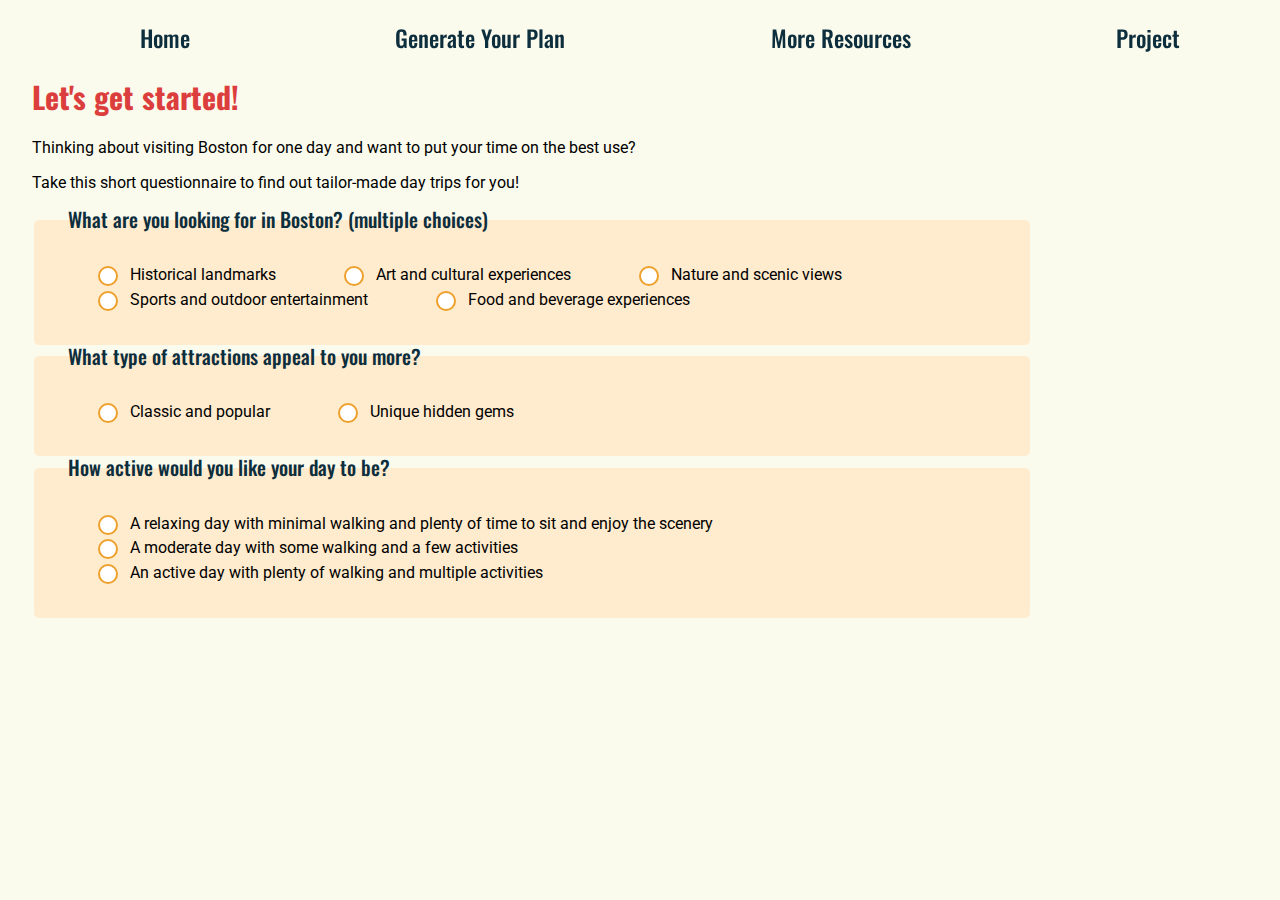
==== generator.html @ d5fc0345 "wip" ====
<!DOCTYPE html>
<html lang="en">
  <head>
    <meta charset="UTF-8" />
    <meta http-equiv="X-UA-Compatible" content="IE=edge" />
    <meta name="viewport" content="width=device-width, initial-scale=1.0" />
    <!-- PUT A TITLE IN HERE -->
    <title>This is the demo</title>
    <!-- PUT A DESCRIPTION IN HERE -->
    <meta name="description" content="describe content of the page here...." />
    <!-- LINK TO NORMALIZE (FOR CONSISTENCY) -->
    <link rel="stylesheet" href="styles.normalize.css" />
    <!-- LINK TO ANY FRAMEWORK STYLES HERE-->
    <!-- LINK TO YOUR STYLES -->
    <link rel="stylesheet" href="styles/styles.css" />
    <!-- LINK TO EXTERNAL JS LIBRARIES HERE -->
    <!-- LINK TO YOUR JS HERE. NOTE THE DEFER ATTRIBUTE. -->
    <script src="scripts/scripts.js" defer></script>
  </head>
  <body class="otherpage">
    <nav class="otherpage">
      <ul>
        <li><a href="index.html">Home</a></li>
        <li><a href="generator.html">Generate Your Plan</a></li>
        <li><a href="resources.html">More Resources</a></li>
        <li><a href="project.html">Project</a></li>
    </ul>
    </nav>
    <main>
        <article id="Generator">
          <div class="description">
            <h2>Let's get started!</h2>
            <p>Thinking about visiting Boston for one day and want to put your time on the best use?</p>
            <p>Take this short questionnaire to find out tailor-made day trips for you!</p>
          </div>
  
          <div class="questions">
            <fieldset>
              <legend class="qtitle"> What are you looking for in Boston? (multiple choices)</legend>
              <input type="checkbox" name="category" id="typehistorical" value="HistoricalLandmarks">
              <label for="typehistorical">Historical landmarks</label>
              <input type="checkbox" name="category" id="typeart" value="ArtandMuseum">
              <label for="typeart">Art and cultural experiences</label>
              <input type="checkbox" name="category" id="typenature" value="Naturalviews">
              <label for="typenature">Nature and scenic views</label>
              <input type="checkbox" name="category" id="typefun" value="Entertainment">
              <label for="typefun">Sports and outdoor entertainment</label>
              <input type="checkbox" name="category" id="typefood" value="FoodandBeverage">
              <label for="typefood">Food and beverage experiences</label>
          </fieldset>

          </div>
  
          <div class="questions">
            <fieldset>
              <legend class="qtitle">
                What type of attractions appeal to you more?</legend>
              <input type="radio" name="typeofattractions" id="typeclassic" value="ClassicandPopular">
              <label for="typeclassic">Classic and popular</label>
              <input type="radio" name="typeofattractions" id="typeunique" value="HiddenGems">
              <label for="typeunique">Unique hidden gems</label>

          </fieldset>
          </div>
  
          <div class="questions">
            <fieldset>
              <legend class="qtitle">
                How active would you like your day to be?
              </legend>
              <input type="radio" name="active" id="relax" value="Relax">
              <label for="relax">A relaxing day with minimal walking and plenty of time to sit and enjoy the scenery</label>
              <input type="radio" name="active" id="moderate" value="Moderate">
              <label for="moderate">A moderate day with some walking and a few activities</label>
              <input type="radio" name="active" id="active" value="VeryActive">
              <label for="active">An active day with plenty of walking and multiple activities</label>

            </fieldset>
          </div>
  
        </article>

        <article class="recommedations">
            <div id="classic-historical">
              <div class="attrationsdes">
              <h3 class="name">Freedom Trail</h3>
              <p><span class="title" >Suggestion durations:</span> 2-3 hours</p>
              <p><span class="title" >Description:</span> 
                Learn about early Boston and U.S. history on this 2.5-mile-long trail that passes through 16 historic locations. 
                Look out for the brick markers—starting in downtown Boston, crossing through the North End, and finishing at the famous Bunker Hill Monument in neighboring Charlestown. You'll pass by notable stops like Faneuil Hall, the Paul Revere House, and the USS Constitution frigate.
                -TripAdvisor
              </p>
              </div>
            <div class="attrationsdes">
              <h3 class="name">John F. Kennedy Presidential Museum & Library</h3>
              <p><span class="title" >Suggestion durations:</span> 2-3 hours</p>
              <p><span class="title" >Description:</span> 
              <p>
                Relive the Kennedy era in this dynamic combination museum and library, where your visit starts with a short film and then leaves you on your own to explore a series of fascinating exhibits, including the Kennedy-Nixon debate, the Cuban Missile Crisis, the space program, 1960s campaign paraphernalia and displays about Jacqueline and other Kennedy family members. The striking, I.M. Pei-designed building overlooks the water and the Boston skyline.
                -TripAdvisor
              </p>
            </div>
            </div>

            <div id="classicart">
              <div class="attrationsdes">
              <h3 class="name">Isabella Stewart Gardner Museum</h3>
              <p><span class="title" >Suggestion durations:</span> 1-2 hours</p>
              <p><span class="title" >Description:</span> 
                A Venetian palace in the middle of Boston, Gardner's home is now a museum displaying her impressive, eclectic collection of European, American and Asian art, including sculpture, paintings, furniture, ceramics and textiles. Visitors can stroll or rest in a spectacular skylit courtyard filled with plants and flowers.
                -TripAdvisor
              </p></div>
              <div class="attrationsdes">
                <h3 class="name">Museum of Fine Arts</h3>
                <p><span class="title" >Suggestion durations:</span> 2-3 hours</p>
                <p><span class="title" >Description:</span> 
                  Boston's oldest, largest and best-known art institution, the MFA houses one of the world's most comprehensive art collections and is renowned for its Impressionist paintings, Asian and Egyptian collections and early American art.
                  -TripAdvisor
                </p>
              </div>
            
            
            
            </div>
  
        </article>
  

  
      </main>
  </body>
  </html>
---- styles/styles.css ----
/* ===== YOUR CSS GOES HERE ===== */
/* ===== START WITH GLOBAL STYLES THEN USE MEDIA QUERIES FOR LAYOUT ADJUSTMENTS ===== */
@import url('https://fonts.googleapis.com/css2?family=Oswald:wght@400;500;600;700&family=Roboto:ital,wght@0,100;0,300;0,400;0,500;0,700;0,900;1,100;1,300;1,400;1,500;1,700;1,900&display=swap');

*,
*::before,
*::after {
  box-sizing: border-box;
}

:root{
    --background-color:#fbfbed;
    --font-color:#000000;
    --title-color:#0d2e3d;
    --title-color-alt:#db3e3d;
    --link-color:#eda12c;
    --title-font:'Oswald', sans-serif;
    --main-font: 'Roboto', sans-serif;
    --main-font-size: 16px;
    --main-font-weight:400;
    --cover-font-size:23px;
    --h2-font-size:30px;
    --h3-font-size: 20px;
    
}

body {
    background-color: var(--background-color);
    line-height: 1.15;
    font-family: var(--main-font);
    margin-left: auto;
    margin-right: auto;
    padding-left: 2rem;
}

body.otherpage article{
    max-width: 1000px;
}

/**index page**/

header{
     margin-top: 30px;


}
header div.container{
    display:flex;
    flex-wrap: nowrap;
    flex-direction: column;
    align-items: center;
    justify-content: center;
    margin-left: auto;
    margin-right: auto;



}
header div.logo{
    display:inline-flex;
    align-items: center;
    max-width: 950px;
    column-gap: 30px;

}

img#logo{
    width: 300px;
    height: auto;

}

img#skyline{
    width: 100%;

}

header h1{
    font-family: var(--title-font);
    color: var(--title-color);
    font-size: 60px;
    margin: 0;

}

header p {
    text-align: center;
    background-color: var(--link-color);
    border-radius: 20px;
    padding: 1em;

}
header p a{
    color: var(--font-color);
    text-decoration: none;
    font-size: var(--cover-font-size);
    white-space: nowrap;
    font-weight: 500;
}

/*nav*/
nav{
    position: fixed;
    left: 0;
    top:0;
    right: 0;
    margin-bottom: 5em;

}



nav ul{
    display: flex;
    flex-wrap: wrap;
    gap: 5px;
    font-size: 25px;
    justify-content: space-around;
}

nav ul li{
    font-size: var(--cover-font-size);
    list-style: none;
}

nav ul li a{
    text-decoration: none;
    color: var(--title-color);
    font-weight: 500;
    font-family: var(--title-font);
}

nav ul li a:hover{
    color: var(--link-color);
}
/*
footer p{
    font-family: var(--title-font);
    color: var(--title-color-alt);
    text-align: center;
}
*/

/*generator*/
nav.otherpage{
    margin: bottom 2em;
    text-align: center;
}
article.recommedations{
    display: none;
}
article#Generators{
    display:grid;
    place-content: center;
    height: 100vh;
}
h2{
    font-family: var(--title-font);
    font-size: var(--h2-font-size);
    color: var(--title-color-alt);
}
p{
    font-size: var(--main-font-size);
}
legend{
    font-weight: 500;
    font-family: var(--title-font);
    color: var(--title-color);
    font-size:var(--h3-font-size);
}

fieldset{
    border: none;
    background-color:blanchedalmond;
    padding: 2em;
    border-radius: 5px;
}



input[type=checkbox],input[type=radio]{
    display: none;
}

label {
    display: inline-block;
    position: relative;
    margin: 0.2em 2em;
    padding-left: 2em;
    cursor: pointer;
}

label::before{
    content: "";
    display: inline-block;
    position: absolute;
    width: 20px;
    height: 20px;
    border-radius: 50%; 
    left: 0;
    top:0;
    background-color: white;
    border: 2px solid var(--link-color);
}

input[type="checkbox"]:checked + label::before {
    background-color: var(--link-color); 

  }

input[type="radio"]:checked + label::before {
    background-color: var(--link-color); 

  }

div.description{
    margin-top: 5rem;
}
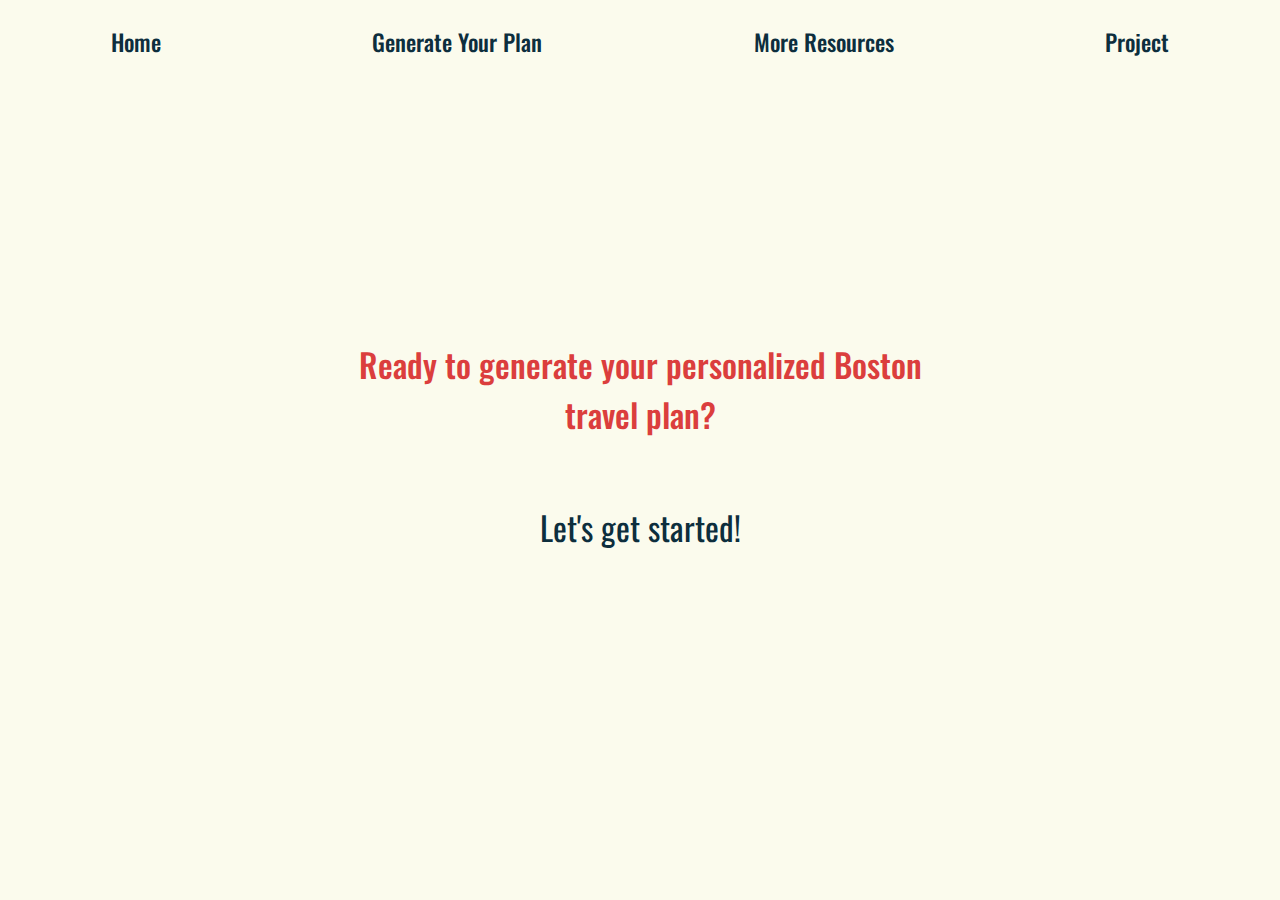
==== commit cc61c9b3: "wip" ====
--- a/generator.html
+++ b/generator.html
@@ -17,72 +17,133 @@
     <!-- LINK TO YOUR JS HERE. NOTE THE DEFER ATTRIBUTE. -->
     <script src="scripts/scripts.js" defer></script>
   </head>
-  <body class="otherpage">
-    <nav class="otherpage">
+    <nav>
       <ul>
         <li><a href="index.html">Home</a></li>
         <li><a href="generator.html">Generate Your Plan</a></li>
         <li><a href="resources.html">More Resources</a></li>
         <li><a href="project.html">Project</a></li>
-    </ul>
+      </ul>
+
     </nav>
+  <body>
     <main>
         <article id="Generator">
-          <div class="description">
-            <h2>Let's get started!</h2>
-            <p>Thinking about visiting Boston for one day and want to put your time on the best use?</p>
-            <p>Take this short questionnaire to find out tailor-made day trips for you!</p>
-          </div>
-  
-          <div class="questions">
-            <fieldset>
-              <legend class="qtitle"> What are you looking for in Boston? (multiple choices)</legend>
-              <input type="checkbox" name="category" id="typehistorical" value="HistoricalLandmarks">
-              <label for="typehistorical">Historical landmarks</label>
-              <input type="checkbox" name="category" id="typeart" value="ArtandMuseum">
-              <label for="typeart">Art and cultural experiences</label>
-              <input type="checkbox" name="category" id="typenature" value="Naturalviews">
-              <label for="typenature">Nature and scenic views</label>
-              <input type="checkbox" name="category" id="typefun" value="Entertainment">
-              <label for="typefun">Sports and outdoor entertainment</label>
-              <input type="checkbox" name="category" id="typefood" value="FoodandBeverage">
-              <label for="typefood">Food and beverage experiences</label>
-          </fieldset>
-
-          </div>
-  
-          <div class="questions">
+          <div class="questionnarire">
+            <fieldset>
+              <legend>Ready to generate your personalized Boston travel plan?</legend>
+              <div class="btn"> <button type ="button" class="next">Let's get started!</button></div>
+             
+            </fieldset>
+
             <fieldset>
               <legend class="qtitle">
-                What type of attractions appeal to you more?</legend>
-              <input type="radio" name="typeofattractions" id="typeclassic" value="ClassicandPopular">
-              <label for="typeclassic">Classic and popular</label>
-              <input type="radio" name="typeofattractions" id="typeunique" value="HiddenGems">
-              <label for="typeunique">Unique hidden gems</label>
-
-          </fieldset>
-          </div>
-  
-          <div class="questions">
+                How much time do you have for your one-day trip to Boston?
+              </legend>
+              <div class="question_container">
+                <input type="radio" name="start" id="halfday" value="halfday">
+                <label for="halfday">Half day</label>
+                <input type="radio" name="start" id="fullday" value="fullday">
+                <label for="fullday">Full day</label>
+              </div>
+                <div class="btn">
+                  <button type ="button" class="back" >Back</button>
+                  <button type ="button" class="next">Next</button>
+              </div>
+            </fieldset>
+
+            
+            <fieldset>
+              <legend class="qtitle"> What is your main reason for visiting Boston?</legend>
+              <div class="question_container">
+                <input type="radio" name="category" id="typehistorical" value="HistoricalLandmarks">
+                <label for="typehistorical">Visiting historical landmarks</label>
+                <input type="radio" name="category" id="typeart" value="Art">
+                <label for="typeart">Enjoying art and culture scenes</label>
+                <input type="radio" name="category" id="typenature" value="Nature">
+                <label for="typenature">Embracing nature</label>
+                <input type="radio" name="category" id="typefun" value="Entertainment">
+                <label for="typefun">Attending entertainment activities</label>
+              </div>
+                <div class="btn">
+                  <button type ="button" class="back" >Back</button>
+                  <button type ="button" class="next">Next</button>
+                </div>
+            </fieldset>
+            
             <fieldset>
               <legend class="qtitle">
-                How active would you like your day to be?
+                How do you prefer to explore a new destination?
               </legend>
-              <input type="radio" name="active" id="relax" value="Relax">
-              <label for="relax">A relaxing day with minimal walking and plenty of time to sit and enjoy the scenery</label>
-              <input type="radio" name="active" id="moderate" value="Moderate">
-              <label for="moderate">A moderate day with some walking and a few activities</label>
-              <input type="radio" name="active" id="active" value="VeryActive">
-              <label for="active">An active day with plenty of walking and multiple activities</label>
-
-            </fieldset>
+              <div class="question_container">
+                <input type="radio" name="explore" id="depth" value="depth">
+                <label for="depth">Explore 1-2 spots in depth</label>
+                <input type="radio" name="explore" id="variety" value="variety">
+                <label for="variety">Explore various sites if possible</label>
+              </div>
+                <div class="btn">
+                  <button type ="button" class="back" >Back</button>
+                  <button type ="button" class="next">Next</button>
+              </div>            
+            </fieldset>
+
+            <fieldset>
+              <legend class="qtitle">
+                What is your ideal travel style?
+              </legend>
+              <div class="question_container">
+                <input type="radio" name="style" id="relaxing" value="personal">
+                <label for="relaxing">Relaxing and personal</label>
+                <input type="radio" name="style" id="lively" value="lively">
+                <label for="lively">Lively and interactive</label>
+              </div>
+                <div class="btn">
+                  <button type ="button" class="back" >Back</button>
+                  <button type ="button" class="next">Next</button>
+              </div>            
+            </fieldset>
+
+            <fieldset>
+              <legend class="qtitle">
+                What type of the following attractions appeal to you most?</legend>
+              <div class="question_container">
+                <input type="radio" name="preferences" id="classic" value="classic">
+                <label for="classic">Classic must-visit places</label>
+                <input type="radio" name="preferences" id="niche" value="niche">
+                <label for="niche">Off-beaten paths and hidden gems</label>
+              </div>
+                <div class="btn">
+                  <button type ="button" class="back" >Back</button>
+                  <button type ="button"class="next">Next</button>
+                </div>
+              </fieldset>
+
+              <fieldset>
+                <legend class="qtitle">
+                  Are you looking for family-friendly places?</legend>
+                <div class="question_container">
+                  <input type="radio" name="family" id="family" value="family">
+                  <label for="family">Yes</label>
+                  <input type="radio" name="family" id="adult" value="adult">
+                  <label for="adult">No</label>
+                </div>
+                  <div class="btn">
+                    <button type ="button" class="back" >Back</button>
+                    <button type ="button"class="submit">Submit</button>
+                  </div>
+          
+            </fieldset>
+
+
           </div>
   
         </article>
 
-        <article class="recommedations">
-            <div id="classic-historical">
-              <div class="attrationsdes">
+        <article>
+          <h2 class="recommendations">Enjoy your trip</h2>
+          <div class="spotscontainer">
+            <div id="FreedomTrail">
+              <img class="recommendations" src="images/Boston-Old-State-House.jpg" alt="antique church by the road">
               <h3 class="name">Freedom Trail</h3>
               <p><span class="title" >Suggestion durations:</span> 2-3 hours</p>
               <p><span class="title" >Description:</span> 
@@ -90,39 +151,181 @@
                 Look out for the brick markers—starting in downtown Boston, crossing through the North End, and finishing at the famous Bunker Hill Monument in neighboring Charlestown. You'll pass by notable stops like Faneuil Hall, the Paul Revere House, and the USS Constitution frigate.
                 -TripAdvisor
               </p>
-              </div>
-            <div class="attrationsdes">
+            </div>
+           
+            <div id="JFK">
+              <img src="images/john-f-kennedy-presidential.jpg" alt="beautiful white architecture under blue sky" class="recommendations">
               <h3 class="name">John F. Kennedy Presidential Museum & Library</h3>
               <p><span class="title" >Suggestion durations:</span> 2-3 hours</p>
               <p><span class="title" >Description:</span> 
-              <p>
-                Relive the Kennedy era in this dynamic combination museum and library, where your visit starts with a short film and then leaves you on your own to explore a series of fascinating exhibits, including the Kennedy-Nixon debate, the Cuban Missile Crisis, the space program, 1960s campaign paraphernalia and displays about Jacqueline and other Kennedy family members. The striking, I.M. Pei-designed building overlooks the water and the Boston skyline.
+              Relive the Kennedy era in this dynamic combination museum and library, where your visit starts with a short film and then leaves you on your own to explore a series of fascinating exhibits, including the Kennedy-Nixon debate, the Cuban Missile Crisis, the space program, 1960s campaign paraphernalia and displays about Jacqueline and other Kennedy family members. The striking, I.M. Pei-designed building overlooks the water and the Boston skyline.
                 -TripAdvisor
               </p>
-            </div>
-            </div>
-
-            <div id="classicart">
-              <div class="attrationsdes">
+              </div>
+
+            <div id="USS">
+                <img src="images/uss.jpg" alt="" class="recommendations">
+                <h3 class="name">USS Constitution Museum</h3>
+                <p><span class="title" >Suggestion durations:</span> 1-2 hours</p>
+                <p><span class="title" >Description:</span> 
+                  At the USS Constitution Museum you don't just learn about history, you EXPERIENCE it! Furl a a sail, fire a cannon, and scrub the decks to learn what life was like at sea over 200 years ago. Located across from the ship in the historic Charlestown Navy Yard. The Museum is private non-profit Museum and is operated separately from USS Constitution (the Ship).
+                  -TripAdvisor
+            </p></div>
+
+            <div id="Isabella">
+              <img src="images/Story_About_Construction_02.jpg" alt="Antique plant atrium" class="recommendations">
               <h3 class="name">Isabella Stewart Gardner Museum</h3>
               <p><span class="title" >Suggestion durations:</span> 1-2 hours</p>
               <p><span class="title" >Description:</span> 
                 A Venetian palace in the middle of Boston, Gardner's home is now a museum displaying her impressive, eclectic collection of European, American and Asian art, including sculpture, paintings, furniture, ceramics and textiles. Visitors can stroll or rest in a spectacular skylit courtyard filled with plants and flowers.
                 -TripAdvisor
-              </p></div>
-              <div class="attrationsdes">
-                <h3 class="name">Museum of Fine Arts</h3>
-                <p><span class="title" >Suggestion durations:</span> 2-3 hours</p>
-                <p><span class="title" >Description:</span> 
-                  Boston's oldest, largest and best-known art institution, the MFA houses one of the world's most comprehensive art collections and is renowned for its Impressionist paintings, Asian and Egyptian collections and early American art.
-                  -TripAdvisor
-                </p>
-              </div>
-            
-            
-            
-            </div>
-  
+            </p></div>
+
+            <div id="MFA">
+              <img src="images/MFA.jpg" alt="art galleries inside" class="recommendations">
+              <h3 class="name">Museum of Fine Arts</h3>
+              <p><span class="title" >Suggestion durations:</span> 2-3 hours</p>
+              <p><span class="title" >Description:</span> 
+                Boston's oldest, largest and best-known art institution, the MFA houses one of the world's most comprehensive art collections and is renowned for its Impressionist paintings, Asian and Egyptian collections and early American art.
+                -TripAdvisor
+              </p>
+              </div>
+
+            <div id="HarvardArt">
+              <img src="images/mainimage_gallery_harvard.jpg" alt="art gallery corridor with marble sculptures" class="recommendations">
+              <h3 class="name">Harvard Art Museum</h3>
+              <p><span class="title" >Suggestion durations:</span> 1-2 hours</p>
+              <p><span class="title" >Description:</span> 
+                The Harvard Art Museums, among the world's leading art institutions, comprise three museums (the Fogg, Busch-Reisinger, and Arthur M. Sackler Museums) all under one roof. Masterpieces among our more than a quarter million works include works by Vincent van Gogh, Claude Monet, Georgia O’Keefe, and Jackson Pollock; contemporary works by internationally recognized artists such as Kara Walker, Ai Weiwei, and Kerry James Marshall; and an array of remarkable objects from ancient cultures in the Mediterranean, Near East, and Far East. Our special exhibitions give us the chance to showcase an even wider range of works spanning diverse media, genres, and eras.
+                -TripAdvisor
+              </p>
+              </div>
+            
+            
+            <div id="BosCommon">
+              <img src="images/bospar-boston-common.jpg" alt="" class="recommendations">
+              <h3 class="name">Boston Common</h3>
+              <p><span class="title" >Suggestion durations:</span> 1-2 hours</p>
+              <p><span class="title" >Description:</span> 
+                Whether it's a summer picnic in the grass or winter ice-skating on Frog Pond, Boston's oldest public park is the perfect escape from the bustle of the city.
+                -TripAdvisor
+                </p></div>
+
+
+            <div id="PublicGarden">
+              <img src="images/bostoncommon.jpg" alt="park in fall" class="recommendations">
+              <h3 class="name">Boston Public Garden</h3>
+              <p><span class="title" >Suggestion durations:</span> 1-2 hours</p>
+              <p><span class="title" >Description:</span> 
+                This Frederick Law Olmsted-designed park, famous for its Swan Boats, has over 600 varieties of trees and an ever-changing array of flowers. It is America's first public garden.
+                -TripAdvisor
+                </p>
+            </div>
+
+            <div id="Fenway">
+              <img src="images/fenwaypark.jpg" alt="" class="recommendations">
+              <h3 class="name">Fenway Park</h3>
+              <p><span class="title" >Suggestion durations:</span> More than 3 hours</p>
+              <p><span class="title" >Description:</span> 
+                Hallowed ground to baseball fans, this century-old ballpark is the home field of the Boston Red Sox. Fans often flock to Fenway Park to catch a game over beer and hot dogs—the game season typically runs from April through October. You might want to stay till at least the eighth inning to sing “Sweet Caroline” with the crowd. The stadium is also home to the iconic Green Monster wall, a 37-foot-tall left-field wall. 
+                -TripAdvisor
+                </p>
+            </div>
+
+            <div id="TD">
+              <img src="images/boston-td-garden.jpg" alt="crowded stadium" class="recommendations">
+              <h3 class="name">TD Garden</h3>
+              <p><span class="title" >Suggestion durations:</span> More than 3 hours</p>
+              <p><span class="title" >Description:</span> 
+                As New England's largest sports and entertainment arena, TD Garden is the home of the storied NHL's Boston Bruins and NBA's Boston Celtics franchises and hosts over 3.5 million people a year at its world-renowned concerts, sporting events, family shows, wrestling, and ice shows.
+                -TripAdvisor
+                </p>
+            </div>
+
+            <div id="NewEngland">
+              <img src="/images/newengland.jpg" alt="fish in green water" class="recommendations">
+              <h3 class="name">New England Aquarium</h3>
+              <p><span class="title" >Suggestion durations:</span> 1-2 hours</p>
+              <p><span class="title" >Description:</span> 
+                Hallowed ground to baseball fans, this century-old ballpark is the home field of the Boston Red Sox. Fans often flock to Fenway Park to catch a game over beer and hot dogs—the game season typically runs from April through October. You might want to stay till at least the eighth inning to sing “Sweet Caroline” with the crowd. The stadium is also home to the iconic Green Monster wall, a 37-foot-tall left-field wall. 
+                -TripAdvisor
+                </p>
+            </div>
+
+
+            <div id="Children">
+              <img src="images/Boston-Seaport-Places_Boston-Childrens-Museum_01_-¬Karin_Hansen.jpg" alt="modern museum by sea" class="recommendations">
+              <h3 class="name">Boston Children's Museum</h3>
+              <p><span class="title" >Suggestion durations:</span> 1-2 hours</p>
+              <p><span class="title" >Description:</span> 
+                Highlights of this interactive museum include the "Science Playground," featuring giant soap bubble-making tools and the "New Balance Climb," which teaches kids the laws of physics while navigating through a two-story-high maze.
+                -TripAdvisor
+                </p>
+            </div>
+
+            <div id="TeaParty">
+              <img src="images/dump-the-tea-into-the.jpg" alt="people playing on the boat" class="recommendations">
+              <h3 class="name">Boston Tea Party Ships & Museum</h3>
+              <p><span class="title" >Suggestion durations:</span> 1-2 hours</p>
+              <p><span class="title" >Description:</span> 
+                Sneak in another teachable moment by taking the kids to see this vessel and museum. Kids will appreciate touring an 18th-century ship (shiver-me-timbers!) and adults can dive into the Revolutionary history documented here—or take a breather in the tea room.
+                -Maria Hart
+                </p>
+            </div>
+
+            <div id="Arnold">
+              <img src="images/AA-Beech-Path-Spring-Jon-Hetman.jpg" alt="spring path with blossom" class="recommendations">
+              <h3 class="name">Arnold Arboretum</h3>
+              <p><span class="title" >Suggestion durations:</span> 1-2 hours</p>
+              <p><span class="title" >Description:</span> 
+                The Arnold Arboretum is another place of beauty within the city. While America's oldest public arboretum is a popular destination among tourists and locals alike, you won't feel crowded here. The 265 acres of sprawling trees, trails, shrubs, and vines will provide the breath of fresh air you were looking for.
+                -TripAdvisor
+                </p>
+            </div>
+
+            <div id="Library">
+              <img src="images/publiclib.jpg" alt="" class="recommendations">
+              <h3 class="name">Boston Public Library</h3>
+              <p><span class="title" >Suggestion durations:</span> 1-2 hours</p>
+              <p><span class="title" >Description:</span> 
+                The main branch of the Boston Public Library opened in 1852 as the first free, publicly-funded municipal library in America. The library, which is listed on the National Register of Historic Places, houses over 20 million items. Enjoy a free tour of the building to learn about its history and marvel at the treasured artworks and architecture that spans three centuries. 
+                -TripAdvisor
+            </p></div>
+
+            <div id="Bookshop">
+              <img src="images/bookstore.jpg" alt="industrial-style outdoor book bazaar" class="recommendations">
+              <h3 class="name">Brattle Book Shop of Boston</h3>
+              <p><span class="title" >Suggestion durations:</span> 1-2 hours</p>
+              <p><span class="title" >Description:</span> 
+                The country's oldest antiquarian bookstore, the Brattle has over 200,000 used and out-of-print books, magazines and more.
+                -TripAdvisor
+            </p></div>
+
+            <div id="SoWa">
+              <img src="images/sowa.jpg" alt="" class="recommendations">
+              <h3 class="name">SoWa Art + Design District</h3>
+              <p><span class="title" >Suggestion durations:</span> More than 3 hours</p>
+              <p><span class="title" >Description:</span> 
+                If Boston was a person, SoWa would be its creative side. Its independent streak. Its curiosity. Because here imagination has created a corner of the city filled with the eclectic and the unexpected. Where one-of-a-kind restaurants, galleries, and small business are run by one-of-a-kind people. Where food is sold by farmers, beer sold from barns, and art is sold where art is made. People don’t just visit SoWa. They live it. They taste it. They experience it. Explore your creative side. Explore SoWa. Originally derived from a shortening of "South of Washington," SoWa spans the area from East Brookline Street to East Berkeley Street and from Shawmut Ave to Albany Street.
+                -TripAdvisor
+            </p></div>
+
+            <div id="Greenway">
+              <img src="images/rose.jpg" alt="" class="recommendations">
+              <h3 class="name">Rose Kennedy Greenway</h3>
+              <p><span class="title" >Suggestion durations:</span> 1-2 hours</p>
+              <p><span class="title" >Description:</span> 
+                The Rose Kennedy Greenway, a roof garden atop a highway tunnel, is a contemporary public park in the heart of Boston. The non-profit Greenway Conservancy maintains, programs, finances, and improves the 1.5-mile Greenway on behalf of the public. The Greenway welcomes millions of visitors annually, and the Conservancy has won numerous awards for our organic landscape care, public art, and programming.
+                -TripAdvisor
+            </p></div>
+
+
+
+
+            
+
+         
+          </div>
         </article>
   
 
--- a/styles/styles.css
+++ b/styles/styles.css
@@ -14,82 +14,97 @@
     --title-color:#0d2e3d;
     --title-color-alt:#db3e3d;
     --link-color:#eda12c;
+    --card-link-color: #a29eb1;
+    --card-link-color2:#efa7a7;
     --title-font:'Oswald', sans-serif;
     --main-font: 'Roboto', sans-serif;
     --main-font-size: 16px;
     --main-font-weight:400;
     --cover-font-size:23px;
-    --h2-font-size:30px;
-    --h3-font-size: 20px;
+    --h2-font-size:33px;
+    --h3-font-size: 22px;
     
 }
 
 body {
     background-color: var(--background-color);
-    line-height: 1.15;
+    line-height: 1.5;
     font-family: var(--main-font);
+    font-weight: var(--main-font-weight);
+    margin-top: 0;
+
+}
+
+main{
+    padding: 1rem;
+    padding-top: 0;
+    max-width: 1000px;
     margin-left: auto;
     margin-right: auto;
-    padding-left: 2rem;
-}
-
-body.otherpage article{
-    max-width: 1000px;
 }
 
 /**index page**/
 
-header{
-     margin-top: 30px;
-
-
-}
+
 header div.container{
     display:flex;
     flex-wrap: nowrap;
     flex-direction: column;
+    gap: 50px;
     align-items: center;
-    justify-content: center;
-    margin-left: auto;
-    margin-right: auto;
-
-
-
-}
-header div.logo{
-    display:inline-flex;
-    align-items: center;
-    max-width: 950px;
-    column-gap: 30px;
-
-}
+    place-content: center;
+    background-image:url("/images/skyline-02.png"); 
+    background-position: bottom;
+    background-size: cover;
+    height: 100vh;
+    margin: 0;
+    padding: 0;
+    animation: slide-background 20s infinite linear;
+    overflow: hidden;
+
+}
+
+@keyframes slide-background {
+    from {
+      background-position: 0 0;
+    }
+    to {
+      background-position: 1700px 0;
+    }
+  }
+
 
 img#logo{
     width: 300px;
-    height: auto;
-
-}
-
-img#skyline{
-    width: 100%;
-
-}
+    padding-right: 15px;
+
+}
+
+
 
 header h1{
     font-family: var(--title-font);
     color: var(--title-color);
-    font-size: 60px;
+    font-size: 50px;
     margin: 0;
+    max-width: 630px;
+    text-align: center;
 
 }
 
 header p {
     text-align: center;
     background-color: var(--link-color);
-    border-radius: 20px;
-    padding: 1em;
-
-}
+    border-radius: 15px;
+    padding: 1rem;
+    transition: 0.3s ease-in-out;
+
+}
+
+header p:hover{
+    transform: scale(1.03, 1.03);
+}
+
 header p a{
     color: var(--font-color);
     text-decoration: none;
@@ -98,24 +113,30 @@
     font-weight: 500;
 }
 
+
 /*nav*/
 nav{
-    position: fixed;
-    left: 0;
-    top:0;
-    right: 0;
-    margin-bottom: 5em;
-
-}
-
-
+    text-align: center;
+    position: sticky;
+    top: 0;
+    width: 100%;
+
+    margin: 0;
+    padding:0;
+    z-index:2;
+    background-color: var(--background-color);
+
+}
 
 nav ul{
     display: flex;
     flex-wrap: wrap;
     gap: 5px;
     font-size: 25px;
+    padding-left: 0;
     justify-content: space-around;
+
+    
 }
 
 nav ul li{
@@ -133,6 +154,18 @@
 nav ul li a:hover{
     color: var(--link-color);
 }
+
+img.nav{
+    width: 40px;
+
+}
+a.inline{
+    color: black
+}
+
+a.inline:hover{
+    color:var(--link-color)
+}
 /*
 footer p{
     font-family: var(--title-font);
@@ -142,79 +175,339 @@
 */
 
 /*generator*/
-nav.otherpage{
-    margin: bottom 2em;
-    text-align: center;
-}
-article.recommedations{
+
+h2{
+    font-family: var(--title-font);
+    font-size: var(--h2-font-size);
+    color: var(--title-color-alt);
+    margin-top:0;
+}
+
+h2.recommendations{
+    text-align: center;
+}
+p{
+    font-size: var(--main-font-size);
+}
+
+legend{
+    font-weight: 500;
+    font-family: var(--title-font);
+    color: var(--title-color-alt);
+    font-size:var(--h2-font-size);
+    text-align: center;
+
+
+}
+
+div.questionnarire{
+    display: grid;
+    place-content: center;
+    margin:0;
+    padding: 0;
+    height: 85vh;
+}
+
+fieldset{
+    padding: 2rem;
+    border: 1px solid var(--title-color-alt);
+    max-width: 700px;
+
+
+}
+
+fieldset:first-child{
+    border:none;
+
+}
+
+fieldset:first-child div.btn{
+    display: block;
+    text-align: center;
+
+}
+
+button.next:first-child{
+    font-size: var(--h2-font-size);
+
+    padding: 1rem;
+    border-radius: 15px;
+    color: var(--title-color);
+}
+/*
+div.question_container{
+    display: grid;
+    grid-template-columns: 1fr 1fr;
+    grid-gap: 20px;
+    
+}
+*/
+div.question_container{
+    display: flex;
+    flex-wrap: wrap;
+    gap: 10px;
+
+    flex-direction: column;
+    align-items: center;
+    margin-top: 2rem;
+    margin-bottom: 2rem;
+
+ 
+}
+
+div.btn{
+    display: flex;
+    justify-content: center;
+    gap: 15px;
+
+}
+
+button.next, button.back, button.submit{
+    border: none;
+    font-size: var(--h3-font-size);
+    font-family: var(--title-font);
+    background-color: transparent;
+    margin-top: 1rem;
+    cursor: pointer;
+    color: var(--title-color-alt);
+}
+
+
+input[type=radio], input[type=checkbox]{
     display: none;
-}
-article#Generators{
+
+}
+
+
+label {
+    padding: 0.5rem 1rem;
+    cursor: pointer;
+    border-radius: 15px;
+    font-weight: 500;
+    color: var(--title-color);
+    font-size: var(--h3-font-size);
+    text-align: center;
+
+
+}
+
+input[type="checkbox"]:checked + label{
+    background-color: var(--link-color); 
+    border: none;
+
+  }
+
+input[type="radio"]:checked + label{
+    background-color: var(--link-color); 
+    border: none;
+
+  }
+
+
+/*recommendations*/
+h3.name{
+    font-family: var(--title-font);
+    font-size: var(--h3-font-size);
+    color: var(--title-color-alt);
+
+}
+span.title{
+    font-weight: 600;
+    color: var(--title-color);
+    
+}
+article.recommendations h2{
+    text-align: center;
+}
+
+div.spotscontainer div{
+    display: flex;
+    flex-direction: column;
+    gap: 10px;
+    margin-bottom: 2rem;
+    border: 1px solid var(--title-color-alt);
+    padding: 1.5rem;
+    max-width: 800px;
+    margin-left: auto;
+    margin-right: auto;
+    
+}
+
+article.recommendations div h3, article.recommendations div p, article.recommendations div img{
+    margin: 0;
+}
+
+img.recommendations{
+    width: 100%;
+    height: 200px;
+    object-fit: cover;
+    object-position: center;
+}
+
+/**Resources**/
+article.resources{
+    max-width: 900px;
+    margin-left: auto;
+    margin-right: auto;
+}
+
+.description h2, div.files h2{
+    text-align: center;
+    margin-top: 3rem;
+}
+
+
+.description p{
+    margin: 0;
+}
+ul.cards{
+    display: grid;
+    grid-template-columns: repeat(auto-fill, minmax(300px, 1fr));
+    gap: 2rem;
+    row-gap: 3rem;
+    padding-left: 0;
+}
+
+
+li.cardcontent{
+    list-style: none;
+    transition: 0.3s ease-in-out;
+    position:relative;
+    display:grid;
+    height: 200px;
+}
+
+li.cardcontent a{
+    text-decoration: none;
     display:grid;
     place-content: center;
-    height: 100vh;
-}
-h2{
-    font-family: var(--title-font);
-    font-size: var(--h2-font-size);
-    color: var(--title-color-alt);
-}
-p{
-    font-size: var(--main-font-size);
-}
-legend{
-    font-weight: 500;
-    font-family: var(--title-font);
-    color: var(--title-color);
-    font-size:var(--h3-font-size);
-}
-
-fieldset{
-    border: none;
-    background-color:blanchedalmond;
-    padding: 2em;
-    border-radius: 5px;
-}
-
-
-
-input[type=checkbox],input[type=radio]{
-    display: none;
-}
-
-label {
-    display: inline-block;
-    position: relative;
-    margin: 0.2em 2em;
-    padding-left: 2em;
-    cursor: pointer;
-}
-
-label::before{
-    content: "";
-    display: inline-block;
+
+
+}
+
+li.cardcontent:hover{
+    transform: scale(1.03, 1.03);
+}
+
+h2.cardh3{
+    color:whitesmoke;
+    padding: 1rem;
     position: absolute;
-    width: 20px;
-    height: 20px;
-    border-radius: 50%; 
     left: 0;
     top:0;
-    background-color: white;
-    border: 2px solid var(--link-color);
-}
-
-input[type="checkbox"]:checked + label::before {
-    background-color: var(--link-color); 
-
+}
+
+p.travelguide {
+    position: absolute;
+    bottom: 0;
+    left: 0;
+    background-color: var(--title-color-alt);
+    color: white;
+    font-size: 16px;
+    padding: 0.5rem 1rem;
   }
 
-input[type="radio"]:checked + label::before {
-    background-color: var(--link-color); 
-
+p.type {
+    position: absolute;
+    bottom: 0;
+    left: 0;
+    background-color: var(--link-color);
+    color: white;
+    font-size: 16px;
+    padding: 0.5rem 1rem;
   }
 
-div.description{
-    margin-top: 5rem;
-}
-  
-
+p.food {
+    position: absolute;
+    bottom: 0;
+    left: 0;
+    background-color: rgb(16, 16, 108);
+    color: white;
+    font-size: 16px;
+    padding: 0.5rem 1rem;
+  }
+
+img.card{
+    width: 100%;
+    height: 110%;
+    object-fit: cover;
+    position: absolute;
+    top:0;
+
+    z-index: -1;
+
+}
+
+
+div.filecontainer{
+    display: grid;
+    grid-template-columns: 1fr 1fr 1fr;
+    gap: 10px;
+    align-items: center;
+}
+
+a.file{
+    border: var(--title-color-alt) 1px solid;
+    transition: 0.3s ease-in-out;
+    font-family: var(--title-font);
+    font-size: var(--h2-font-size);
+    text-decoration: none;
+    font-weight: 700;
+    color: var(--title-color-alt);
+    padding: 1rem;
+    text-align: center;
+
+}
+
+a.file:hover{
+    border: var(--title-color-alt) 1px solid;
+    background-color: var(--title-color-alt);
+    color:white;
+    transform: scale(1.03, 1.03);
+
+}
+
+article.project{
+    max-width: 900px;
+    margin-left: auto;
+    margin-right: auto;
+    display: grid;
+    place-content: center;
+    height: 80vh;
+    row-gap: 20px;
+
+}
+
+div.bg{
+    margin-top: 0;
+    align-self: start;
+}
+div.bg img{
+    width: 100%;
+
+}
+
+/*
+@media screen and (max-width:620px) {
+    div.card_container{
+        min-width:470px;
+    }
+    div.large_container{
+        display: grid;
+        place-content: center;
+    }
+}
+
+
+button.readmore{
+
+    border-radius: 20px;
+    padding: 0.5rem;
+    font-family: var(--title-font);
+    font-size: var(--h3-font-size);
+    margin-bottom: 10px;
+    width: 90%;
+
+}
+*/
+
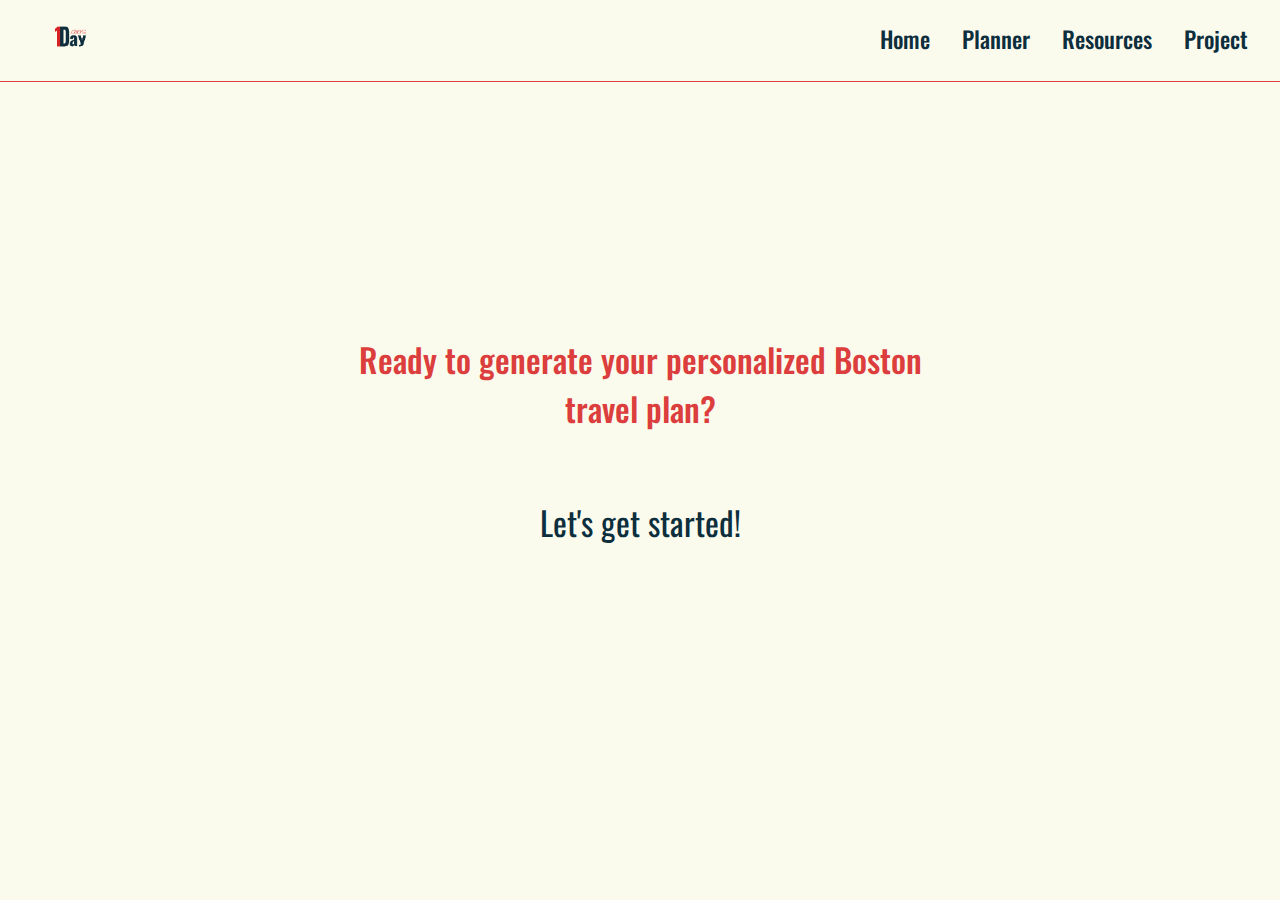
==== commit 5810ef46: "wip" ====
--- a/generator.html
+++ b/generator.html
@@ -17,15 +17,23 @@
     <!-- LINK TO YOUR JS HERE. NOTE THE DEFER ATTRIBUTE. -->
     <script src="scripts/scripts.js" defer></script>
   </head>
-    <nav>
-      <ul>
-        <li><a href="index.html">Home</a></li>
-        <li><a href="generator.html">Generate Your Plan</a></li>
-        <li><a href="resources.html">More Resources</a></li>
-        <li><a href="project.html">Project</a></li>
-      </ul>
-
-    </nav>
+  <nav>
+    <div class="navicon">
+      <img src="images/logo-1dbos-02.png" alt="logo" class="nav">
+    </div>
+    <div class="hamburger">
+      <div class="line1"></div>
+      <div class="line2"></div>
+      <div class="line3"></div>
+    </div>
+    <ul>
+      <li><a href="index.html">Home</a></li>
+      <li><a href="generator.html">Planner</a></li>
+      <li><a href="resources.html">Resources</a></li>
+      <li><a href="project.html">Project</a></li>
+    </ul>
+  </nav>
+
   <body>
     <main>
         <article id="Generator">
@@ -243,7 +251,7 @@
             </div>
 
             <div id="NewEngland">
-              <img src="/images/newengland.jpg" alt="fish in green water" class="recommendations">
+              <img src="images/newengland.jpg" alt="fish in green water" class="recommendations">
               <h3 class="name">New England Aquarium</h3>
               <p><span class="title" >Suggestion durations:</span> 1-2 hours</p>
               <p><span class="title" >Description:</span> 
--- a/styles/styles.css
+++ b/styles/styles.css
@@ -31,7 +31,7 @@
     line-height: 1.5;
     font-family: var(--main-font);
     font-weight: var(--main-font-weight);
-    margin-top: 0;
+    margin:0;
 
 }
 
@@ -53,7 +53,7 @@
     gap: 50px;
     align-items: center;
     place-content: center;
-    background-image:url("/images/skyline-02.png"); 
+    background-image:url('images/skyline-02.png'); 
     background-position: bottom;
     background-size: cover;
     height: 100vh;
@@ -115,33 +115,49 @@
 
 
 /*nav*/
+
 nav{
     text-align: center;
     position: sticky;
     top: 0;
     width: 100%;
-
-    margin: 0;
-    padding:0;
     z-index:2;
     background-color: var(--background-color);
-
+    padding: 0.2rem 2rem;
+    display:flex;
+    border-bottom: 1px solid var(--title-color-alt);
+    justify-content: space-between;
+    align-items: center;
+}
+
+div.navicon{
+    padding:1vh 1vw;
+}
+img.nav{
+    height:100%;
 }
 
 nav ul{
     display: flex;
-    flex-wrap: wrap;
-    gap: 5px;
-    font-size: 25px;
-    padding-left: 0;
-    justify-content: space-around;
-
-    
+    font-size: var(--h3-font-size);
+    padding-left: 10px;
+    justify-content: space-evenly;
+    align-items: center;
+    margin:0;
+
+
 }
 
 nav ul li{
     font-size: var(--cover-font-size);
+    margin-right: 2rem;
     list-style: none;
+
+}
+
+nav ul li:last-child{
+    margin-right: 0;
+
 }
 
 nav ul li a{
@@ -152,20 +168,65 @@
 }
 
 nav ul li a:hover{
-    color: var(--link-color);
+    color: var(--link-color)
 }
 
 img.nav{
-    width: 40px;
-
-}
-a.inline{
-    color: black
-}
-
-a.inline:hover{
-    color:var(--link-color)
-}
+    width: 50px;
+
+}
+
+
+.hamburger div{
+    width: 30px;
+    height:3px;
+    background-color: var(--title-color-alt);
+    margin: 5px;
+
+}
+.hamburger{
+    display: none;
+}
+
+@media screen and (max-width: 688px) {
+
+    .hamburger{
+      display: block;
+      cursor: pointer;
+    }
+  
+    nav ul{
+      display:none;
+      flex-direction: column;
+      position: absolute;
+      top: 55px;
+      left: 0;
+      width: 100%;
+      background-color: var(--title-color-alt);
+      padding: 1rem;
+      text-align: center;
+    }
+
+    nav ul li a{
+        color: white;
+    }
+
+    nav ul li a:hover{
+        color: var(--title-color);
+    }
+  
+
+    nav ul li{
+      margin: 1rem 0;
+    }
+  
+    nav ul.show{
+      display:flex;
+    }
+  
+  }
+
+  
 /*
 footer p{
     font-family: var(--title-font);
@@ -444,6 +505,7 @@
     grid-template-columns: 1fr 1fr 1fr;
     gap: 10px;
     align-items: center;
+    margin-top: 2rem;
 }
 
 a.file{
@@ -471,10 +533,7 @@
     max-width: 900px;
     margin-left: auto;
     margin-right: auto;
-    display: grid;
-    place-content: center;
-    height: 80vh;
-    row-gap: 20px;
+
 
 }
 
@@ -487,6 +546,26 @@
 
 }
 
+footer div{
+    max-width: 900px;
+    margin-left: auto;
+    margin-right: auto;
+    padding:0 16px;
+}
+footer{
+    background-color: #eda12c;
+    position:fixed;
+    bottom: 0;
+    width:100%
+}
+
+a.inline{
+    color: black
+}
+
+a.inline:hover{
+    color:white;
+}
 /*
 @media screen and (max-width:620px) {
     div.card_container{
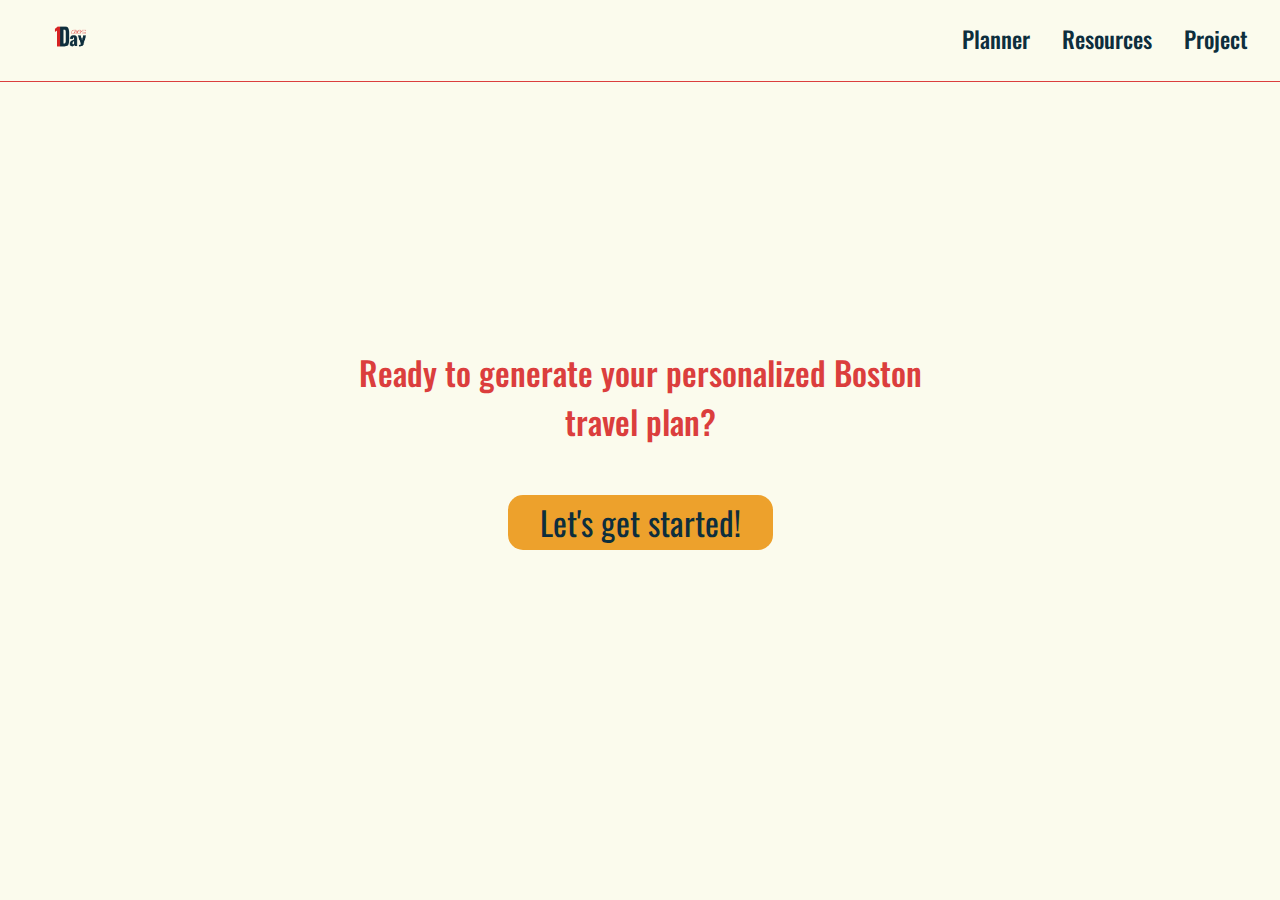
==== commit 8c66b47e: "wip" ====
--- a/generator.html
+++ b/generator.html
@@ -5,9 +5,9 @@
     <meta http-equiv="X-UA-Compatible" content="IE=edge" />
     <meta name="viewport" content="width=device-width, initial-scale=1.0" />
     <!-- PUT A TITLE IN HERE -->
-    <title>This is the demo</title>
+    <title>Planner</title>
     <!-- PUT A DESCRIPTION IN HERE -->
-    <meta name="description" content="describe content of the page here...." />
+    <meta name="description" content="Planner" />
     <!-- LINK TO NORMALIZE (FOR CONSISTENCY) -->
     <link rel="stylesheet" href="styles.normalize.css" />
     <!-- LINK TO ANY FRAMEWORK STYLES HERE-->
@@ -19,7 +19,9 @@
   </head>
   <nav>
     <div class="navicon">
+      <a href="index.html">
       <img src="images/logo-1dbos-02.png" alt="logo" class="nav">
+    </a>
     </div>
     <div class="hamburger">
       <div class="line1"></div>
@@ -27,7 +29,6 @@
       <div class="line3"></div>
     </div>
     <ul>
-      <li><a href="index.html">Home</a></li>
       <li><a href="generator.html">Planner</a></li>
       <li><a href="resources.html">Resources</a></li>
       <li><a href="project.html">Project</a></li>
@@ -138,6 +139,7 @@
                   <div class="btn">
                     <button type ="button" class="back" >Back</button>
                     <button type ="button"class="submit">Submit</button>
+                    <button type ="button" class="refresh">Restart</button>
                   </div>
           
             </fieldset>
@@ -148,7 +150,7 @@
         </article>
 
         <article>
-          <h2 class="recommendations">Enjoy your trip</h2>
+          <h2 class="recommtitle">Enjoy your trip</h2>
           <div class="spotscontainer">
             <div id="FreedomTrail">
               <img class="recommendations" src="images/Boston-Old-State-House.jpg" alt="antique church by the road">
@@ -211,7 +213,7 @@
             
             
             <div id="BosCommon">
-              <img src="images/bospar-boston-common.jpg" alt="" class="recommendations">
+              <img src="images/common.jpg" alt="" class="recommendations">
               <h3 class="name">Boston Common</h3>
               <p><span class="title" >Suggestion durations:</span> 1-2 hours</p>
               <p><span class="title" >Description:</span> 
@@ -221,7 +223,7 @@
 
 
             <div id="PublicGarden">
-              <img src="images/bostoncommon.jpg" alt="park in fall" class="recommendations">
+              <img src="images/publicgarden.jpg" alt="park in fall" class="recommendations">
               <h3 class="name">Boston Public Garden</h3>
               <p><span class="title" >Suggestion durations:</span> 1-2 hours</p>
               <p><span class="title" >Description:</span> 
@@ -262,7 +264,7 @@
 
 
             <div id="Children">
-              <img src="images/Boston-Seaport-Places_Boston-Childrens-Museum_01_-¬Karin_Hansen.jpg" alt="modern museum by sea" class="recommendations">
+              <img src="images/Boston_Children's_Museum.jpg" alt="modern museum by sea" class="recommendations">
               <h3 class="name">Boston Children's Museum</h3>
               <p><span class="title" >Suggestion durations:</span> 1-2 hours</p>
               <p><span class="title" >Description:</span> 
@@ -326,15 +328,9 @@
                 The Rose Kennedy Greenway, a roof garden atop a highway tunnel, is a contemporary public park in the heart of Boston. The non-profit Greenway Conservancy maintains, programs, finances, and improves the 1.5-mile Greenway on behalf of the public. The Greenway welcomes millions of visitors annually, and the Conservancy has won numerous awards for our organic landscape care, public art, and programming.
                 -TripAdvisor
             </p></div>
-
-
-
-
-            
-
-         
           </div>
         </article>
+
   
 
   
--- a/styles/styles.css
+++ b/styles/styles.css
@@ -44,7 +44,9 @@
 }
 
 /**index page**/
-
+p{
+    font-size: var(--main-font-size);
+}
 
 header div.container{
     display:flex;
@@ -53,7 +55,7 @@
     gap: 50px;
     align-items: center;
     place-content: center;
-    background-image:url('images/skyline-02.png'); 
+    background-image:url('../images/skyline-02.png'); 
     background-position: bottom;
     background-size: cover;
     height: 100vh;
@@ -98,7 +100,6 @@
     border-radius: 15px;
     padding: 1rem;
     transition: 0.3s ease-in-out;
-
 }
 
 header p:hover{
@@ -113,6 +114,25 @@
     font-weight: 500;
 }
 
+@media screen and (max-width:550px) {
+    header h1{
+        font-size: 40px;
+        max-width: 400px;
+    }
+
+    header p{
+        font: size 12px;
+    }
+
+    img#logo{
+        width: 200px;
+    }
+
+    header div.container{
+        gap:30px;
+    }
+
+}
 
 /*nav*/
 
@@ -133,6 +153,7 @@
 div.navicon{
     padding:1vh 1vw;
 }
+
 img.nav{
     height:100%;
 }
@@ -199,7 +220,7 @@
       display:none;
       flex-direction: column;
       position: absolute;
-      top: 55px;
+      top: 60px;
       left: 0;
       width: 100%;
       background-color: var(--title-color-alt);
@@ -234,9 +255,6 @@
     text-align: center;
 }
 */
-
-/*generator*/
-
 h2{
     font-family: var(--title-font);
     font-size: var(--h2-font-size);
@@ -244,9 +262,24 @@
     margin-top:0;
 }
 
+
+/*generator*/
+@media screen and (max-width:550px){
+    legend.qtitle{
+        font-size: 20px;
+    }
+
+    div.questionnarire{
+        gap:7px;
+    }
+
+    
+}
+
 h2.recommendations{
     text-align: center;
 }
+
 p{
     font-size: var(--main-font-size);
 }
@@ -273,6 +306,7 @@
     padding: 2rem;
     border: 1px solid var(--title-color-alt);
     max-width: 700px;
+    max-height: 80vh;
 
 
 }
@@ -290,8 +324,8 @@
 
 button.next:first-child{
     font-size: var(--h2-font-size);
-
-    padding: 1rem;
+    background-color: var(--link-color);
+    padding: 0.2rem 2rem;
     border-radius: 15px;
     color: var(--title-color);
 }
@@ -307,7 +341,6 @@
     display: flex;
     flex-wrap: wrap;
     gap: 10px;
-
     flex-direction: column;
     align-items: center;
     margin-top: 2rem;
@@ -405,6 +438,10 @@
     object-position: center;
 }
 
+h2.recommendations{
+    padding-top: 0.5rem;
+}
+
 /**Resources**/
 article.resources{
     max-width: 900px;
@@ -494,15 +531,14 @@
     object-fit: cover;
     position: absolute;
     top:0;
-
     z-index: -1;
 
 }
 
-
+/*this is for project page*/
 div.filecontainer{
     display: grid;
-    grid-template-columns: 1fr 1fr 1fr;
+    grid-template-columns: repeat(auto-fill, minmax(200px, 1fr));
     gap: 10px;
     align-items: center;
     margin-top: 2rem;
@@ -535,12 +571,14 @@
     margin-right: auto;
 
 
+
 }
 
 div.bg{
     margin-top: 0;
     align-self: start;
 }
+
 div.bg img{
     width: 100%;
 
@@ -553,9 +591,7 @@
     padding:0 16px;
 }
 footer{
-    background-color: #eda12c;
-    position:fixed;
-    bottom: 0;
+
     width:100%
 }
 
@@ -564,7 +600,7 @@
 }
 
 a.inline:hover{
-    color:white;
+    color:var(--link-color)
 }
 /*
 @media screen and (max-width:620px) {
